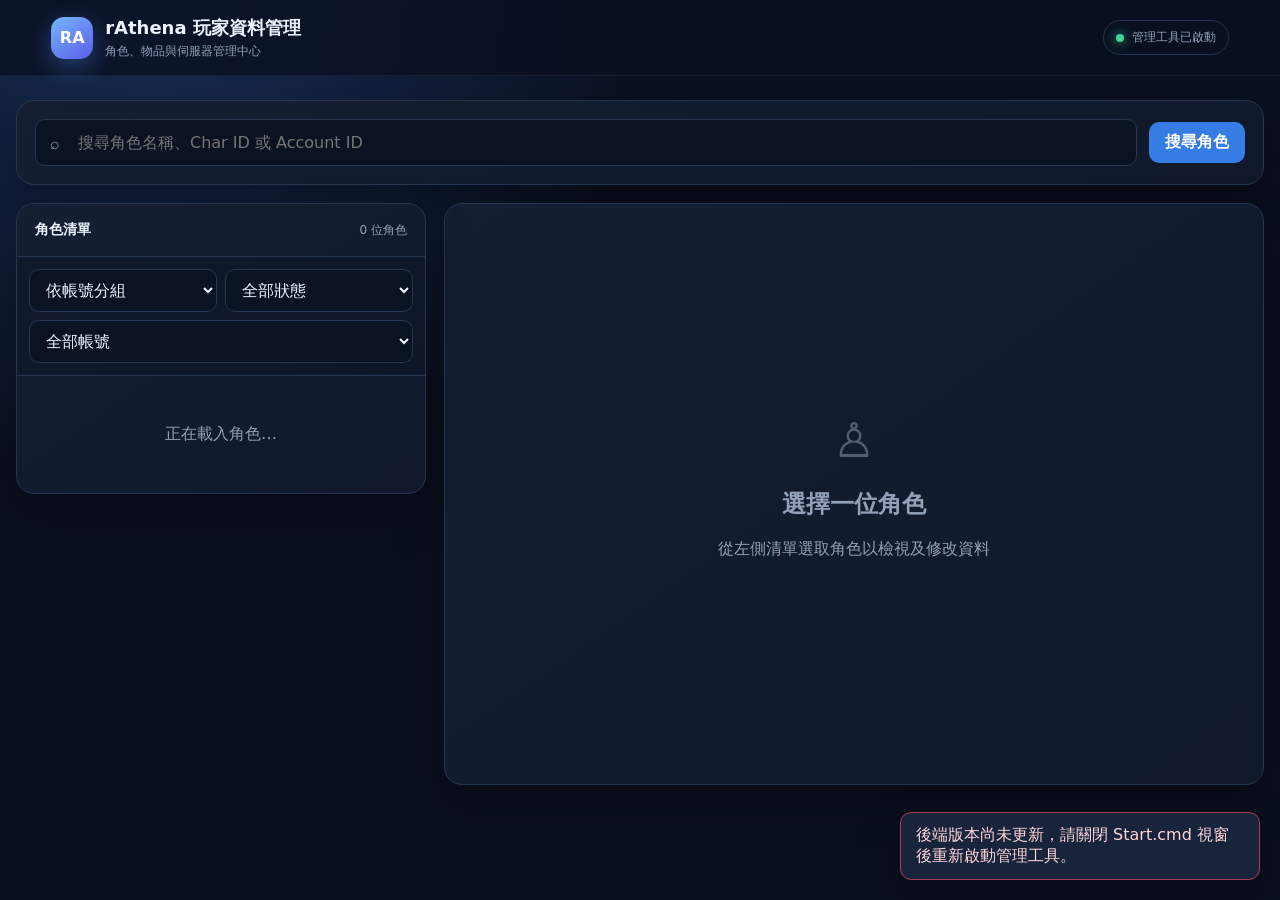
==== Tools/RathenaPlayerAdmin/wwwroot/index.html @ 3a7be640 "Bundle RathenaPlayerAdmin with installer" ====
<!doctype html>
<html lang="zh-Hant">
<head>
  <meta charset="utf-8">
  <meta name="viewport" content="width=device-width,initial-scale=1">
  <title>rAthena 玩家資料管理</title>
  <style>
    :root {
      color-scheme: dark;
      --bg: #0b1020; --panel: #121a2d; --panel-2: #182238; --line: #263550;
      --text: #edf3ff; --muted: #91a0b8; --primary: #69a7ff; --primary-2: #367ce5;
      --green: #45d39c; --red: #ff7185; --amber: #ffc664; --shadow: 0 18px 45px #0005;
      font-family: Inter, "Microsoft JhengHei", "Noto Sans TC", system-ui, sans-serif;
    }
    * { box-sizing: border-box }
    [hidden] { display: none !important }
    body { margin: 0; min-height: 100vh; color: var(--text); background: radial-gradient(circle at 12% 0%, #172d55 0, transparent 34%), var(--bg) }
    button, input, select { font: inherit }
    button { cursor: pointer }
    .app-header { min-height: 76px; display: flex; align-items: center; justify-content: space-between; gap: 20px; padding: 14px clamp(18px,4vw,56px); border-bottom: 1px solid #ffffff10; background: #0b1020cc; backdrop-filter: blur(18px); position: sticky; top: 0; z-index: 10 }
    .brand { display: flex; align-items: center; gap: 12px }
    .brand-mark { width: 42px; height: 42px; display: grid; place-items: center; border-radius: 13px; color: white; font-weight: 800; background: linear-gradient(145deg,#75b4ff,#5b5ee8); box-shadow: 0 8px 24px #4b83eb66 }
    .brand h1 { font-size: 18px; margin: 0 }.brand p { color: var(--muted); font-size: 12px; margin: 3px 0 0 }
    .server-pill { display: flex; align-items: center; gap: 8px; padding: 8px 12px; color: var(--muted); border: 1px solid var(--line); border-radius: 999px; font-size: 12px }
    .server-pill i { width: 8px; height: 8px; border-radius: 50%; background: var(--green); box-shadow: 0 0 12px var(--green) }
    main { width: min(1480px, calc(100% - 32px)); margin: 24px auto 60px }
    .panel { background: linear-gradient(145deg,#151e32,#10182a); border: 1px solid var(--line); border-radius: 18px; box-shadow: var(--shadow) }
    .search-panel { padding: 18px; display: flex; gap: 12px; align-items: center }
    .search-box { flex: 1; position: relative }.search-box span { position: absolute; left: 15px; top: 50%; transform: translateY(-50%); color: var(--muted) }
    input, select { width: 100%; color: var(--text); background: #0b1222; border: 1px solid var(--line); border-radius: 10px; padding: 10px 12px; outline: none; transition: .2s }
    .search-box input { padding: 13px 14px 13px 42px }
    input:focus, select:focus { border-color: var(--primary); box-shadow: 0 0 0 3px #4e91f529 }
    .btn { border: 0; border-radius: 10px; padding: 10px 16px; color: white; background: var(--primary-2); font-weight: 700; transition: .18s }
    .btn:hover { filter: brightness(1.12); transform: translateY(-1px) }.btn:disabled { opacity: .55; cursor: wait }
    .btn.secondary { color: var(--text); background: #26344d }.btn.danger { background: #a9374c }.btn.small { padding: 7px 11px; font-size: 12px }
    .layout { display: grid; grid-template-columns: minmax(320px,410px) 1fr; gap: 18px; margin-top: 18px; align-items: start }
    .list-panel { overflow: hidden; position: sticky; top: 100px }.panel-head { padding: 17px 18px; border-bottom: 1px solid var(--line); display: flex; align-items: center; justify-content: space-between }.panel-head h2 { font-size: 14px; margin: 0 }.count { color: var(--muted); font-size: 12px }
    .character-list { max-height: calc(100vh - 220px); overflow: auto }.empty { padding: 48px 20px; text-align: center; color: var(--muted) }
    .character-filters { display: grid; grid-template-columns: 1fr 1fr; gap: 8px; padding: 12px; border-bottom: 1px solid var(--line); background: #0b122266 }.character-filters select:last-child { grid-column: 1 / -1 }
    .character-group { position: sticky; top: 0; z-index: 2; display: flex; justify-content: space-between; padding: 8px 14px; color: #bcd4f7; background: #18253bfa; border-bottom: 1px solid var(--line); font-size: 11px; font-weight: 700 }.character-group span { color: var(--muted); font-weight: 500 }
    .character-row { width: 100%; text-align: left; border: 0; color: inherit; background: transparent; padding: 14px 16px; display: grid; grid-template-columns: 44px 1fr auto; gap: 12px; align-items: center; border-bottom: 1px solid #ffffff0b }
    .character-row:hover, .character-row.active { background: #6ca8ff12 }.character-row.active { box-shadow: inset 3px 0 var(--primary) }
    .avatar { width: 44px; height: 44px; border-radius: 12px; display: grid; place-items: center; font-weight: 800; color: #cfe2ff; background: linear-gradient(145deg,#263d64,#202a43) }
    .char-name { font-weight: 750; margin-bottom: 4px }.char-meta { color: var(--muted); font-size: 11px }.levels { text-align: right; font-size: 12px }.levels strong { display: block; color: var(--primary) }
    .status { display: inline-flex; align-items: center; gap: 5px; font-size: 11px }.status::before { content: ""; width: 6px; height: 6px; border-radius: 50%; background: currentColor }.online { color: var(--green) }.offline { color: var(--muted) }
    .detail-panel { min-height: 580px; overflow: hidden }.welcome { min-height: 580px; display: grid; place-items: center; text-align: center; color: var(--muted); padding: 40px }.welcome-icon { font-size: 48px; opacity: .5 }
    .hero { padding: 22px; display: flex; align-items: center; justify-content: space-between; gap: 18px; background: linear-gradient(110deg,#1c3153,#141d30 65%); border-bottom: 1px solid var(--line) }
    .hero h2 { margin: 0 0 8px; font-size: 24px }.hero-meta { display: flex; flex-wrap: wrap; gap: 8px; color: var(--muted); font-size: 12px }.chip { border: 1px solid #ffffff16; border-radius: 999px; padding: 5px 9px; background: #ffffff08 }
    .zeny { text-align: right }.zeny span { display: block; color: var(--muted); font-size: 11px }.zeny strong { font-size: 20px; color: var(--amber) }
    .online-warning { margin: 16px 20px 0; padding: 11px 13px; color: #ffd5a1; background: #6f481f55; border: 1px solid #b4783577; border-radius: 10px; font-size: 12px }
    .tabs { display: flex; overflow-x: auto; gap: 4px; padding: 12px 16px 0; border-bottom: 1px solid var(--line) }.tab { border: 0; color: var(--muted); background: transparent; padding: 11px 13px; white-space: nowrap; border-bottom: 2px solid transparent }.tab:hover { color: var(--text) }.tab.active { color: var(--primary); border-color: var(--primary) }
    .content { padding: 20px }.section-title { margin: 0 0 6px; font-size: 15px }.section-note { margin: 0 0 16px; color: var(--muted); font-size: 12px }
    .stat-section { padding: 16px; background: #0b122277; border: 1px solid var(--line); border-radius: 14px; margin-bottom: 14px }.stat-section-head { display: flex; justify-content: space-between; margin-bottom: 13px }.stat-section-head h3 { margin: 0; font-size: 13px }.stat-section-head span { color: var(--muted); font-size: 11px }
    .form-grid { display: grid; grid-template-columns: repeat(3,minmax(130px,1fr)); gap: 12px }.field { display: grid; gap: 6px }.field label { color: var(--muted); font-size: 11px }.field small { color: #687993 }
    .actions { display: flex; justify-content: flex-end; align-items: center; gap: 12px; margin-top: 16px }.message { font-size: 12px }.ok { color: var(--green) }.error { color: var(--red) }.muted { color: var(--muted) }
    .toolbar { display: flex; align-items: center; gap: 10px; margin-bottom: 14px }.toolbar h3 { margin: 0 auto 0 0; font-size: 15px }.toolbar input { width: min(280px,40vw) }
    .table-wrap { overflow: auto; border: 1px solid var(--line); border-radius: 12px } table { width: 100%; border-collapse: collapse; min-width: 760px; font-size: 12px } th { position: sticky; top: 0; z-index: 1; color: var(--muted); background: #172238; text-align: left; font-weight: 600 } th, td { padding: 10px 12px; border-bottom: 1px solid var(--line) } tbody tr:hover { background: #ffffff07 }.item-cell { display: flex; align-items: center; gap: 10px }.item-icon { width: 38px; height: 38px; object-fit: contain; background: #0a1020; border-radius: 8px }.item-name { color: var(--primary); text-decoration: none }.row-actions { display: flex; gap: 6px }
    .commands { display: grid; grid-template-columns: repeat(auto-fill,minmax(190px,1fr)); gap: 9px }.command { text-align: left; border: 1px solid var(--line); color: var(--text); background: #111b2e; padding: 11px; border-radius: 10px }.command:hover { border-color: var(--primary); background: #172640 }.command b { color: var(--primary) }.command span { display: block; color: var(--muted); font-size: 10px; margin-top: 5px; overflow: hidden; text-overflow: ellipsis; white-space: nowrap }.category { margin: 22px 0 10px; font-size: 13px }
    .job-picker { display: grid; grid-template-columns: minmax(220px,300px) 1fr; gap: 14px }.job-filters { display: grid; gap: 10px; align-content: start }.job-list { max-height: 560px; overflow: auto; border: 1px solid var(--line); border-radius: 12px }.job-card { width: 100%; display: grid; grid-template-columns: 54px 1fr auto; gap: 10px; align-items: center; padding: 12px; text-align: left; color: var(--text); background: transparent; border: 0; border-bottom: 1px solid var(--line) }.job-card:hover,.job-card.selected { background: #6ca8ff12 }.job-card.selected { box-shadow: inset 3px 0 var(--primary) }.job-id { color: var(--primary); font-weight: 800 }.job-card b { display: block; font-size: 13px }.job-card small { display: block; margin-top: 4px; color: var(--muted) }.job-current { color: var(--green); font-size: 10px }.job-detail { min-height: 260px; padding: 20px; background: #0b122277; border: 1px solid var(--line); border-radius: 14px }.job-detail h3 { margin: 5px 0 8px }.job-constant { color: var(--primary); font-family: ui-monospace,monospace; font-size: 12px }.job-description { color: var(--muted); line-height: 1.7; font-size: 13px }.job-caution { margin-top: 18px; padding: 12px; color: #ffd5a1; border: 1px solid #b4783577; background: #6f481f35; border-radius: 10px; font-size: 12px; line-height: 1.6 }
    .map-toolbar { display: grid; grid-template-columns: minmax(220px,1fr) minmax(160px,220px); gap: 10px; margin-bottom: 14px }.map-grid { display: grid; grid-template-columns: repeat(auto-fill,minmax(190px,1fr)); gap: 10px; max-height: 570px; overflow: auto; padding-right: 4px }.map-card { min-height: 92px; padding: 13px; text-align: left; color: var(--text); background: linear-gradient(145deg,#15243b,#10192b); border: 1px solid var(--line); border-radius: 12px }.map-card:hover { border-color: var(--primary); background: #1a2c49; transform: translateY(-1px) }.map-card b { display: block; color: #dceaff; margin-bottom: 7px }.map-card code { color: var(--primary); font-size: 11px }.map-card span { display: block; margin-top: 7px; color: var(--muted); font-size: 10px }
    dialog { width: min(920px,calc(100% - 24px)); max-height: 90vh; overflow: auto; color: var(--text); background: #121a2d; border: 1px solid var(--line); border-radius: 18px; padding: 0; box-shadow: var(--shadow) } dialog::backdrop { background: #030712bb; backdrop-filter: blur(5px) }.dialog-head { position: sticky; top: 0; z-index: 3; display: flex; align-items: center; justify-content: space-between; padding: 16px 20px; background: #172238; border-bottom: 1px solid var(--line) }.dialog-head h3 { margin: 0; font-size: 16px }.dialog-body { padding: 20px }.close { border: 0; color: var(--muted); background: transparent; font-size: 22px }.danger-zone { margin-top: 26px; padding: 16px; border: 1px solid #a83d5266; background: #5c1e2a35; border-radius: 12px }.danger-zone h3 { color: var(--red); margin: 0 0 7px; font-size: 14px }
    .toast { position: fixed; right: 20px; bottom: 20px; z-index: 30; max-width: 360px; padding: 12px 15px; border-radius: 11px; background: #17243b; border: 1px solid var(--line); box-shadow: var(--shadow); transform: translateY(90px); opacity: 0; transition: .25s }.toast.show { transform: none; opacity: 1 }.toast.bad { border-color: #a83d52; color: #ffd5db }
    @media(max-width:900px){.layout{grid-template-columns:1fr}.list-panel{position:static}.character-list{max-height:360px}.form-grid{grid-template-columns:repeat(2,1fr)}.job-picker{grid-template-columns:1fr}}
    @media(max-width:560px){main{width:min(100% - 18px,1480px);margin-top:10px}.app-header{padding:12px}.server-pill{display:none}.search-panel{flex-direction:column}.search-panel .btn{width:100%}.form-grid{grid-template-columns:1fr}.hero{align-items:flex-start}.zeny{display:none}.content{padding:14px}.toolbar{flex-wrap:wrap}.toolbar input{width:100%}}
  </style>
</head>
<body>
  <header class="app-header">
    <div class="brand"><div class="brand-mark">RA</div><div><h1>rAthena 玩家資料管理</h1><p>角色、物品與伺服器管理中心</p></div></div>
    <div class="server-pill"><i></i>管理工具已啟動</div>
  </header>
  <main>
    <section class="panel search-panel">
      <div class="search-box"><span>⌕</span><input id="query" placeholder="搜尋角色名稱、Char ID 或 Account ID" autocomplete="off"></div>
      <button id="searchButton" class="btn" onclick="searchCharacters()">搜尋角色</button>
    </section>
    <div class="layout">
      <aside class="panel list-panel">
        <div class="panel-head"><h2>角色清單</h2><span id="resultCount" class="count">0 位角色</span></div>
        <div class="character-filters">
          <select id="characterGroup" onchange="drawCharacters()" aria-label="角色分組方式"><option value="account">依帳號分組</option><option value="online">依在線狀態分組</option><option value="class">依職業 ID 分組</option><option value="none">不分組</option></select>
          <select id="characterStatus" onchange="drawCharacters()" aria-label="在線狀態"><option value="all">全部狀態</option><option value="online">只看在線</option><option value="offline">只看離線</option></select>
          <select id="characterAccount" onchange="drawCharacters()" aria-label="帳號篩選"><option value="all">全部帳號</option></select>
        </div>
        <div id="characters" class="character-list"><div class="empty">正在載入角色…</div></div>
      </aside>
      <section class="panel detail-panel">
        <div id="welcome" class="welcome"><div><div class="welcome-icon">♙</div><h2>選擇一位角色</h2><p>從左側清單選取角色以檢視及修改資料</p></div></div>
        <div id="detail" hidden>
          <div class="hero"><div><h2 id="charTitle"></h2><div id="charMeta" class="hero-meta"></div></div><div class="zeny"><span>持有 Zeny</span><strong id="charZeny">0</strong></div></div>
          <div id="warning" class="online-warning" hidden></div>
          <nav class="tabs" id="tabs">
            <button class="tab active" data-tab="stats" onclick="showTab('stats')">能力與資源</button>
            <button class="tab" data-tab="jobs" onclick="showTab('jobs')">職業管理</button>
            <button class="tab" data-tab="maps" onclick="showTab('maps')">地圖傳送</button>
            <button class="tab" data-tab="inventory" onclick="showTab('inventory')">背包與裝備</button>
            <button class="tab" data-tab="storage" onclick="showTab('storage')">帳號倉庫</button>
            <button class="tab" data-tab="commands" onclick="showTab('commands')">GM 指令</button>
            <button class="tab" data-tab="advanced" onclick="showTab('advanced')">進階操作</button>
          </nav>
          <div id="content" class="content"></div>
        </div>
      </section>
    </div>
  </main>
  <dialog id="itemDialog"><div class="dialog-head"><h3 id="itemDialogTitle">編輯物品</h3><button class="close" onclick="closeDialog('itemDialog')">×</button></div><div class="dialog-body"><div id="itemForm"></div><div class="actions"><span id="itemMessage" class="message"></span><button class="btn" onclick="saveItem()">儲存物品</button></div></div></dialog>
  <dialog id="commandDialog"><div class="dialog-head"><h3 id="commandName">執行 GM 指令</h3><button class="close" onclick="closeDialog('commandDialog')">×</button></div><div class="dialog-body"><p id="commandDescription" class="muted"></p><div id="commandDanger" class="online-warning" hidden>此指令可能造成大量或不可逆的變更，執行前請再次確認。</div><div class="field" style="margin-top:16px"><label>指令參數</label><input id="commandArgs" autocomplete="off"><small id="commandUsage"></small></div><div class="actions"><span id="commandMessage" class="message"></span><button class="btn" onclick="sendAtCommand()">送出指令</button></div></div></dialog>
  <div id="toast" class="toast"></div>
  <script>
    let current=null,currentContainer='',editingItem=null,commandCatalog=[],selectedCommand=null,itemCache=[],jobCatalog=[],selectedJob=null,characterRows=[],mapCatalog=[];
    const statGroups=[
      {title:'基本能力',note:'六大基礎素質',fields:[['str','STR 力量'],['agi','AGI 敏捷'],['vit','VIT 體質'],['intStat','INT 智力'],['dex','DEX 靈巧'],['luk','LUK 幸運']]},
      {title:'四轉特性',note:'擴充職業特性能力',fields:[['pow','POW 威力'],['sta','STA 耐力'],['wis','WIS 智慧'],['spl','SPL 法術'],['con','CON 專注'],['crt','CRT 創造']]},
      {title:'等級與資源',note:'角色進度及持有點數',fields:[['baseLevel','Base 等級'],['jobLevel','Job 等級'],['zeny','Zeny'],['statusPoint','素質點'],['skillPoint','技能點'],['traitPoint','特性點'],['cashPoints','商城點數'],['kafraPoints','Kafra 點數']]}
    ];
    const itemGroups=[
      {title:'基本資料',fields:[['nameId','物品 NameID'],['amount','數量'],['identify','鑑定狀態'],['refine','精煉值'],['enchantGrade','附魔等級'],['attribute','物品屬性'],['equip','裝備位置值'],['bound','綁定類型'],['expireTime','到期時間（Unix）']]},
      {title:'卡片插槽',fields:[['card0','卡片 1'],['card1','卡片 2'],['card2','卡片 3'],['card3','卡片 4']]},
      {title:'隨機詞條 1–3',fields:[['optionId0','詞條 1 ID'],['optionVal0','詞條 1 數值'],['optionParm0','詞條 1 參數'],['optionId1','詞條 2 ID'],['optionVal1','詞條 2 數值'],['optionParm1','詞條 2 參數'],['optionId2','詞條 3 ID'],['optionVal2','詞條 3 數值'],['optionParm2','詞條 3 參數']]},
      {title:'隨機詞條 4–5',fields:[['optionId3','詞條 4 ID'],['optionVal3','詞條 4 數值'],['optionParm3','詞條 4 參數'],['optionId4','詞條 5 ID'],['optionVal4','詞條 5 數值'],['optionParm4','詞條 5 參數']]}
    ];
    const dangerousCommands=new Set(['@kickall','@doom','@doommap','@itemreset','@clearstorage','@cleargstorage','@clearcart','@reloadscript','@shutdown','@ban','@unban','@jail','@recallall','@raiseall','@agitstart','@agitend']);
    const categoryLabels={'System Commands':'系統','Database Commands':'資料庫','Player Information Commands':'玩家資訊','Action Commands':'角色操作','Administrative Commands':'管理','Party Commands':'隊伍','Guild Commands':'公會','Pet Commands':'寵物','Homunculus Commands':'生命體','Channel Commands':'頻道','Clan Commands':'家族'};
    const headers=()=>({'Content-Type':'application/json'});
    const esc=v=>String(v??'').replace(/[&<>"']/g,c=>({'&':'&amp;','<':'&lt;','>':'&gt;','"':'&quot;',"'":'&#39;'}[c]));
    const normalizeKeys=value=>Array.isArray(value)?value.map(normalizeKeys):value&&typeof value==='object'?Object.fromEntries(Object.entries(value).map(([k,v])=>[k.charAt(0).toLowerCase()+k.slice(1),normalizeKeys(v)])):value;
    async function api(url,opts={}){const r=await fetch(url,opts),type=r.headers.get('content-type')||'';if(!type.includes('application/json'))throw new Error('後端版本尚未更新，請關閉 Start.cmd 視窗後重新啟動管理工具。');const data=normalizeKeys(await r.json().catch(()=>({})));if(!r.ok)throw new Error(data.error||`HTTP ${r.status}`);return data}
    function toast(text,bad=false){const box=document.getElementById('toast');box.textContent=text;box.className='toast show'+(bad?' bad':'');clearTimeout(toast.timer);toast.timer=setTimeout(()=>box.className='toast',3500)}
    function closeDialog(id){document.getElementById(id).close()}
    function setActiveTab(name){document.querySelectorAll('.tab').forEach(x=>x.classList.toggle('active',x.dataset.tab===name))}
    function formatNumber(v){return Number(v||0).toLocaleString('zh-TW')}
    async function searchCharacters(){const button=document.getElementById('searchButton');button.disabled=true;try{characterRows=await api('/api/characters?q='+encodeURIComponent(document.getElementById('query').value.trim()));const account=document.getElementById('characterAccount'),selected=account.value,ids=[...new Set(characterRows.map(x=>x.accountId))].sort((a,b)=>a-b);account.innerHTML='<option value="all">全部帳號</option>'+ids.map(id=>`<option value="${id}">Account ${id}（${characterRows.filter(x=>x.accountId===id).length} 位）</option>`).join('');account.value=ids.some(id=>String(id)===selected)?selected:'all';drawCharacters()}catch(e){toast(e.message,true)}finally{button.disabled=false}}
    function drawCharacters(){const status=document.getElementById('characterStatus').value,account=document.getElementById('characterAccount').value,mode=document.getElementById('characterGroup').value;const rows=characterRows.filter(x=>(status==='all'||(status==='online')===Boolean(x.online))&&(account==='all'||String(x.accountId)===account));document.getElementById('resultCount').textContent=`${rows.length} 位角色`;const groups=new Map();rows.forEach(x=>{const key=mode==='account'?`Account ${x.accountId}`:mode==='online'?(x.online?'在線角色':'離線角色'):mode==='class'?`職業 ID ${x.class}`:'全部角色';if(!groups.has(key))groups.set(key,[]);groups.get(key).push(x)});const row=x=>`<button class="character-row ${current?.charId===x.charId?'active':''}" onclick="selectCharacter(${x.charId})"><div class="avatar">${esc((x.name||'?').slice(0,1).toUpperCase())}</div><div><div class="char-name">${esc(x.name)}</div><div class="char-meta">Char ${x.charId} · Slot ${x.slot??'-'} · Class ${x.class}</div><div class="status ${x.online?'online':'offline'}">${x.online?'在線':'離線'}${x.lastMap?' · '+esc(x.lastMap):''}</div></div><div class="levels"><strong>Lv. ${x.baseLevel}</strong>Job ${x.jobLevel}</div></button>`;document.getElementById('characters').innerHTML=rows.length?[...groups].map(([name,items])=>`${mode==='none'?'':`<div class="character-group">${esc(name)}<span>${items.length} 位</span></div>`}${items.map(row).join('')}`).join(''):'<div class="empty">目前篩選條件沒有角色</div>'}
    async function selectCharacter(id){try{current=await api('/api/characters/'+id);document.getElementById('welcome').hidden=true;document.getElementById('detail').hidden=false;document.getElementById('charTitle').textContent=current.name;document.getElementById('charMeta').innerHTML=`<span class="chip">Char ID ${current.charId}</span><span class="chip">Account ${current.accountId}</span><span class="chip">Class ${current.class}</span><span class="chip">Base ${current.baseLevel} / Job ${current.jobLevel}</span><span class="chip">${esc(current.lastMap||'未知地圖')}</span><span class="status ${current.online?'online':'offline'}">${current.online?'在線':'離線'}</span>`;document.getElementById('charZeny').textContent=formatNumber(current.zeny);const warning=document.getElementById('warning');warning.hidden=!current.online;warning.textContent='角色目前在線。資料可能由 map-server 記憶體覆寫；請確認伺服器端即時同步功能已啟用後再修改。';await searchCharacters();showTab('stats')}catch(e){toast(e.message,true)}}
    async function showTab(name){if(!current)return;setActiveTab(name);const box=document.getElementById('content');box.innerHTML='<div class="empty">載入中…</div>';try{if(name==='stats')renderStats();else if(name==='jobs')await renderJobs();else if(name==='maps')await renderMaps();else if(name==='inventory'){currentContainer='inventory';renderItems(await api(`/api/characters/${current.charId}/inventory`),'背包與裝備')}else if(name==='storage'){currentContainer='storage';renderItems(await api(`/api/accounts/${current.accountId}/storage`),'帳號倉庫')}else if(name==='commands')await renderCommands();else renderAdvanced()}catch(e){box.innerHTML=`<div class="empty error">${esc(e.message)}</div>`}}
    function renderStats(){document.getElementById('content').innerHTML=`<h3 class="section-title">能力與資源</h3><p class="section-note">數值依用途分區，修改後按最下方儲存。</p>${statGroups.map(g=>`<section class="stat-section"><div class="stat-section-head"><h3>${g.title}</h3><span>${g.note}</span></div><div class="form-grid">${g.fields.map(([key,label])=>`<div class="field"><label for="s_${key}">${label}</label><input id="s_${key}" type="number" value="${current[key]??0}"></div>`).join('')}</div></section>`).join('')}<div class="actions"><span id="statsMessage" class="message"></span><button class="btn" onclick="saveStats()">儲存所有能力</button></div>`}
    async function saveStats(){const message=document.getElementById('statsMessage');try{const body={};statGroups.flatMap(g=>g.fields).forEach(([key])=>body[key]=Number(document.getElementById('s_'+key).value));await api(`/api/characters/${current.charId}/stats`,{method:'PUT',headers:headers(),body:JSON.stringify(body)});message.className='message ok';message.textContent='已儲存';current=await api('/api/characters/'+current.charId);document.getElementById('charZeny').textContent=formatNumber(current.zeny);toast('角色能力已儲存')}catch(e){message.className='message error';message.textContent=e.message}}
    async function renderJobs(){if(!jobCatalog.length)jobCatalog=await api('/api/jobs');if(!Array.isArray(jobCatalog))throw new Error('職業清單格式不正確，請重新啟動管理工具。');selectedJob=jobCatalog.find(x=>x.id===current.class)||null;const categories=['全部',...new Set(jobCatalog.map(x=>x.category))];document.getElementById('content').innerHTML=`<h3 class="section-title">職業管理</h3><p class="section-note">目前職業 ID：${current.class}。可搜尋本版本 rAthena 支援的所有職業常數與說明。</p><div class="job-picker"><div class="job-filters"><input id="jobSearch" placeholder="搜尋中文、英文或職業 ID" oninput="drawJobList()"><select id="jobCategory" onchange="drawJobList()">${categories.map(x=>`<option>${esc(x)}</option>`).join('')}</select><div id="jobList" class="job-list"></div></div><div id="jobDetail" class="job-detail"></div></div>`;drawJobList();drawJobDetail()}
    function jobDisplayName(job){const known={JOB_NOVICE:'初心者',JOB_SWORDMAN:'劍士',JOB_MAGE:'魔法師',JOB_ARCHER:'弓箭手',JOB_ACOLYTE:'服事',JOB_MERCHANT:'商人',JOB_THIEF:'盜賊',JOB_KNIGHT:'騎士',JOB_PRIEST:'祭司',JOB_WIZARD:'巫師',JOB_BLACKSMITH:'鐵匠',JOB_HUNTER:'獵人',JOB_ASSASSIN:'刺客',JOB_CRUSADER:'十字軍',JOB_MONK:'武僧',JOB_SAGE:'賢者',JOB_ROGUE:'流氓',JOB_ALCHEMIST:'鍊金術師',JOB_BARD:'詩人',JOB_DANCER:'舞孃',JOB_SUPER_NOVICE:'超級初心者',JOB_SUPER_BABY:'養子超級初心者',JOB_SUPER_NOVICE_E:'進階超級初心者',JOB_SUPER_BABY_E:'進階養子超級初心者',JOB_GUNSLINGER:'神槍手',JOB_NINJA:'忍者',JOB_LORD_KNIGHT:'騎士領主',JOB_HIGH_PRIEST:'神官',JOB_HIGH_WIZARD:'超魔導師',JOB_WHITESMITH:'神工匠',JOB_SNIPER:'神射手',JOB_ASSASSIN_CROSS:'十字刺客',JOB_PALADIN:'聖殿十字軍',JOB_CHAMPION:'武術宗師',JOB_PROFESSOR:'智者',JOB_STALKER:'神行太保',JOB_CREATOR:'創造者',JOB_CLOWN:'搞笑藝人',JOB_GYPSY:'冷豔舞姬',JOB_TAEKWON:'跆拳少年／少女',JOB_STAR_GLADIATOR:'拳聖',JOB_SOUL_LINKER:'悟靈士',JOB_RUNE_KNIGHT:'盧恩騎士',JOB_WARLOCK:'咒術士',JOB_RANGER:'遊俠',JOB_ARCH_BISHOP:'大主教',JOB_MECHANIC:'機械工匠',JOB_GUILLOTINE_CROSS:'十字斬首者',JOB_ROYAL_GUARD:'皇家禁衛隊',JOB_SORCERER:'妖術師',JOB_MINSTREL:'宮廷樂師',JOB_WANDERER:'浪姬舞者',JOB_SURA:'修羅',JOB_GENETIC:'基因學者',JOB_SHADOW_CHASER:'魅影追蹤者',JOB_KAGEROU:'影狼',JOB_OBORO:'朧',JOB_REBELLION:'叛亂者',JOB_SUMMONER:'召喚師',JOB_STAR_EMPEROR:'星帝',JOB_SOUL_REAPER:'獵靈士',JOB_DRAGON_KNIGHT:'天龍騎士',JOB_MEISTER:'機甲神匠',JOB_SHADOW_CROSS:'十字影武',JOB_ARCH_MAGE:'禁咒魔導士',JOB_CARDINAL:'樞機主教',JOB_WINDHAWK:'風鷹狩獵者',JOB_IMPERIAL_GUARD:'帝國聖衛軍',JOB_BIOLO:'生命締造者',JOB_ABYSS_CHASER:'深淵追跡者',JOB_ELEMENTAL_MASTER:'元素支配者',JOB_INQUISITOR:'聖裁者',JOB_TROUBADOUR:'天籟頌者',JOB_TROUVERE:'樂之舞靈',JOB_SKY_EMPEROR:'天帝',JOB_SOUL_ASCETIC:'靈導士',JOB_SHINKIRO:'蜃氣樓',JOB_SHIRANUI:'不知火',JOB_NIGHT_WATCH:'夜巡者',JOB_HYPER_NOVICE:'終極初心者',JOB_SPIRIT_HANDLER:'魂靈師'};if(known[job.name])return known[job.name];const base=job.name.replace(/_T2?$|2$|_2ND$/,'');if(known[base])return known[base]+'（變體）';if(job.name.startsWith('JOB_BABY_')){const parent={...job,name:job.name.replace('JOB_BABY_','JOB_')};return '養子 '+jobDisplayName(parent)}return job.name.replace('JOB_','').replaceAll('_',' ')}
    function drawJobList(){const q=(document.getElementById('jobSearch')?.value||'').trim().toLowerCase(),category=document.getElementById('jobCategory')?.value||'全部';const rows=jobCatalog.filter(x=>(category==='全部'||x.category===category)&&(!q||String(x.id).includes(q)||x.name.toLowerCase().includes(q)||jobDisplayName(x).toLowerCase().includes(q)));document.getElementById('jobList').innerHTML=rows.map(x=>`<button class="job-card ${selectedJob?.id===x.id?'selected':''}" onclick="selectJob(${x.id})"><span class="job-id">${x.id}</span><span><b>${esc(jobDisplayName(x))}</b><small>${esc(x.name)} · ${esc(x.category)}</small></span>${x.id===current.class?'<span class="job-current">目前</span>':''}</button>`).join('')||'<div class="empty">找不到符合的職業</div>'}
    function selectJob(id){selectedJob=jobCatalog.find(x=>x.id===id);drawJobList();drawJobDetail()}
    function drawJobDetail(){const box=document.getElementById('jobDetail');if(!selectedJob){box.innerHTML='<div class="empty">從左側選擇職業查看說明</div>';return}const isCurrent=selectedJob.id===current.class;box.innerHTML=`<span class="chip">${esc(selectedJob.category)}</span><h3>${esc(jobDisplayName(selectedJob))}</h3><div class="job-constant">ID ${selectedJob.id} · ${esc(selectedJob.name)}</div><p class="job-description">${esc(selectedJob.description)}</p><div class="job-caution">此功能會依序執行 @jobchange、將 Job Lv. 提升至職業上限、@skillall 與 @save。如此技能在重新登入或重新載入腳本後仍會保持全滿；目前位置也會設為重生儲存點。</div><div class="actions"><span id="jobMessage" class="message"></span><button class="btn ${isCurrent?'secondary':''}" onclick="changeJob()" ${isCurrent||!selectedJob.selectable?'disabled':''}>${isCurrent?'目前使用中':selectedJob.selectable?'轉職並補滿技能':'此變體不可直接轉職'}</button></div>`}
    async function changeJob(){if(!selectedJob||selectedJob.id===current.class)return;if(!confirm(`角色必須保持在線。確定將「${current.name}」轉職為 ${jobDisplayName(selectedJob)}（ID ${selectedJob.id}），將 Job Lv. 提升至上限並補滿技能？`))return;const message=document.getElementById('jobMessage'),jobId=selectedJob.id;try{message.className='message muted';message.textContent='等待 map-server 轉職、提升 Job Lv. 並補滿技能…';await api(`/api/characters/${current.charId}/job`,{method:'PUT',headers:headers(),body:JSON.stringify({jobId})});for(let i=0;i<24;i++){await new Promise(r=>setTimeout(r,250));const status=await api(`/api/characters/${current.charId}/job/status`);if(status?.jobId===jobId&&status.processedAt){const changed=await api('/api/characters/'+current.charId);if(changed.class!==jobId){message.className='message error';message.textContent=`map-server 收到請求，但職業仍是 ID ${changed.class}。請在安裝管理中心重新執行「資料庫與伺服器設定」，再輸入 @reloadscript。`;toast('轉職未生效，橋接腳本需要更新',true);return}current=changed;toast(`已轉職為 ${jobDisplayName(selectedJob)}，Job Lv. 與技能已全滿`);await selectCharacter(current.charId);showTab('jobs');return}}message.className='message error';message.textContent='map-server 尚未回報；請確認 NPC 腳本已載入並輸入 @reloadscript'}catch(e){message.className='message error';message.textContent=e.message}}
    async function renderMaps(){if(!mapCatalog.length)mapCatalog=await api('/api/maps');const categories=['全部',...new Set(mapCatalog.map(x=>x.category))];document.getElementById('content').innerHTML=`<h3 class="section-title">地圖傳送</h3><p class="section-note">選擇地圖後，map-server 會將在線角色傳送到該地圖的隨機安全位置。目前地圖：${esc(current.lastMap||'未知')}</p><div class="map-toolbar"><input id="mapSearch" placeholder="搜尋中文名稱或 map name" oninput="drawMaps()"><select id="mapCategory" onchange="drawMaps()">${categories.map(x=>`<option>${esc(x)}</option>`).join('')}</select></div><div id="mapMessage" class="message"></div><div id="mapGrid" class="map-grid"></div>`;drawMaps()}
    function drawMaps(){const q=(document.getElementById('mapSearch')?.value||'').trim().toLowerCase(),category=document.getElementById('mapCategory')?.value||'全部';const rows=mapCatalog.filter(x=>(category==='全部'||x.category===category)&&(!q||x.name.toLowerCase().includes(q)||x.displayName.toLowerCase().includes(q)));document.getElementById('mapGrid').innerHTML=rows.map(x=>`<button class="map-card" onclick="warpToMap('${esc(x.name)}','${esc(x.displayName)}')"><b>${esc(x.displayName)}</b><code>${esc(x.name)}</code><span>${esc(x.category)} · 點擊傳送</span></button>`).join('')||'<div class="empty">找不到符合條件的地圖</div>'}
    async function warpToMap(mapName,displayName){if(!current.online){toast('角色必須在線才能傳送',true);return}if(!confirm(`將「${current.name}」傳送到 ${displayName}（${mapName}）？`))return;const message=document.getElementById('mapMessage'),command='@warp '+mapName;try{message.className='message muted';message.textContent=`正在傳送到 ${displayName}…`;await api(`/api/characters/${current.charId}/warp`,{method:'POST',headers:headers(),body:JSON.stringify({mapName})});for(let i=0;i<16;i++){await new Promise(r=>setTimeout(r,250));const status=await api(`/api/atcommands/status/${current.charId}`);if(status?.command===command&&status.processedAt){message.className='message ok';message.textContent=`已送達 ${displayName}（${mapName}）`;toast(`已傳送到 ${displayName}`);return}}message.className='message error';message.textContent='map-server 尚未回報傳送結果'}catch(e){message.className='message error';message.textContent=e.message;toast(e.message,true)}}
    function renderItems(items,title){itemCache=items;document.getElementById('content').innerHTML=`<div class="toolbar"><h3>${title} <span class="count">${items.length} 件</span></h3><input id="itemSearch" placeholder="搜尋 NameID、資料列 ID" oninput="filterItems()"><button class="btn" onclick="openNewItem()">新增物品</button></div><div id="itemTable"></div>`;drawItemTable(items)}
    function filterItems(){const q=document.getElementById('itemSearch').value.trim();drawItemTable(itemCache.filter(x=>!q||String(x.nameId).includes(q)||String(x.id).includes(q)))}
    function drawItemTable(items){const box=document.getElementById('itemTable');box.innerHTML=items.length?`<div class="table-wrap"><table><thead><tr><th>物品</th><th>數量</th><th>精煉</th><th>裝備位置</th><th>附魔</th><th>卡片</th><th>操作</th></tr></thead><tbody>${items.map(x=>{const url=`https://rd.fharr.com/db/item/${x.nameId}`,img=`https://rd.fharr.com/images/tw/item/thumbnail/${x.nameId}/`;return `<tr><td><div class="item-cell"><img class="item-icon" src="${img}" alt="" loading="lazy"><div><a class="item-name" href="${url}" target="_blank" rel="noopener">NameID ${x.nameId}</a><div class="muted">資料列 #${x.id}</div></div></div></td><td>${formatNumber(x.amount)}</td><td>+${x.refine}</td><td>${x.equip}</td><td>${['無','D','C','B','A'][x.enchantGrade]||x.enchantGrade}</td><td>${x.card0}, ${x.card1}, ${x.card2}, ${x.card3}</td><td><div class="row-actions"><button class="btn secondary small" onclick="editItemById(${x.id})">編輯</button><button class="btn danger small" onclick="deleteItem(${x.id},${x.nameId})">刪除</button></div></td></tr>`}).join('')}</tbody></table></div>`:'<div class="empty">此區目前沒有物品</div>'}
    function editItemById(id){editItem(itemCache.find(x=>x.id===id))}
    function editItem(item){editingItem=item;document.getElementById('itemDialogTitle').textContent=item.id==null?'新增物品':`編輯物品 · NameID ${item.nameId}`;document.getElementById('itemForm').innerHTML=itemGroups.map(g=>`<section class="stat-section"><div class="stat-section-head"><h3>${g.title}</h3></div><div class="form-grid">${g.fields.map(([key,label])=>`<div class="field"><label for="i_${key}">${label}</label>${itemSelectOrInput(key,item[key]??0)}</div>`).join('')}</div></section>`).join('');document.getElementById('itemMessage').textContent='';document.getElementById('itemDialog').showModal()}
    function itemSelectOrInput(key,value){const sets={identify:[[1,'已鑑定'],[0,'未鑑定']],bound:[[0,'未綁定'],[1,'帳號綁定'],[2,'角色綁定'],[3,'公會綁定'],[4,'隊伍綁定']],enchantGrade:[[0,'無'],[1,'D'],[2,'C'],[3,'B'],[4,'A']]};return sets[key]?`<select id="i_${key}">${sets[key].map(([v,t])=>`<option value="${v}" ${Number(value)===v?'selected':''}>${t}</option>`).join('')}</select>`:`<input id="i_${key}" type="number" value="${value}">`}
    function openNewItem(){const item={id:null};itemGroups.flatMap(g=>g.fields).forEach(([key])=>item[key]=0);Object.assign(item,{nameId:501,amount:1,identify:1});editItem(item)}
    async function saveItem(){const message=document.getElementById('itemMessage');try{const body={};itemGroups.flatMap(g=>g.fields).forEach(([key])=>body[key]=Number(document.getElementById('i_'+key).value));const creating=editingItem.id==null,url=creating?(currentContainer==='inventory'?`/api/characters/${current.charId}/inventory`:`/api/accounts/${current.accountId}/storage`):`/api/items/${currentContainer}/${editingItem.id}`;await api(url,{method:creating?'POST':'PUT',headers:headers(),body:JSON.stringify(body)});closeDialog('itemDialog');toast(creating?'物品已新增':'物品已更新');showTab(currentContainer)}catch(e){message.className='message error';message.textContent=e.message}}
    async function deleteItem(id,nameId){if(!confirm(`確定刪除 NameID ${nameId}？此操作無法復原。`))return;try{await api(`/api/items/${currentContainer}/${id}`,{method:'DELETE',headers:headers()});toast('物品已刪除');showTab(currentContainer)}catch(e){toast(e.message,true)}}
    async function renderCommands(){if(!commandCatalog.length)commandCatalog=await api('/api/atcommands');document.getElementById('content').innerHTML=`<div class="toolbar"><h3>GM 指令中心</h3><input id="commandSearch" placeholder="搜尋指令或用途" oninput="drawCommands()"></div><p class="section-note">指令會以目前角色作為執行者送至 map-server。</p><div id="commandList"></div>`;drawCommands()}
    function drawCommands(){const q=(document.getElementById('commandSearch')?.value||'').toLowerCase(),groups={};commandCatalog.filter(x=>(x.name+' '+x.usage+' '+(x.descriptionZh||x.description||'')).toLowerCase().includes(q)).forEach(x=>(groups[x.category]??=[]).push(x));document.getElementById('commandList').innerHTML=Object.entries(groups).map(([category,items])=>`<h3 class="category">${categoryLabels[category]||category} <span class="count">${items.length}</span></h3><div class="commands">${items.map(x=>`<button class="command" onclick="openAtCommand('${esc(x.name)}')"><b>${esc(x.name)}</b><span>${esc(x.descriptionZh||x.description||'GM 指令')}</span><span>${esc(x.usage||'不需參數')}</span></button>`).join('')}</div>`).join('')||'<div class="empty">找不到指令</div>'}
    function openAtCommand(name){selectedCommand=commandCatalog.find(x=>x.name===name);document.getElementById('commandName').textContent=selectedCommand.name;document.getElementById('commandDescription').textContent=selectedCommand.descriptionZh||selectedCommand.description||'GM 管理指令';document.getElementById('commandDanger').hidden=!dangerousCommands.has(name);document.getElementById('commandArgs').value='';document.getElementById('commandArgs').placeholder=selectedCommand.usage||'此指令不需參數';document.getElementById('commandUsage').textContent=selectedCommand.usage?`用法：${name} ${selectedCommand.usage}`:'不需額外參數';document.getElementById('commandMessage').textContent='';document.getElementById('commandDialog').showModal()}
    async function sendAtCommand(){const args=document.getElementById('commandArgs').value.trim(),command=selectedCommand.name+(args?' '+args:''),message=document.getElementById('commandMessage');try{message.className='message muted';message.textContent='等待 map-server 處理…';await api('/api/atcommands/execute',{method:'POST',headers:headers(),body:JSON.stringify({executorCharId:current.charId,command})});for(let i=0;i<12;i++){await new Promise(r=>setTimeout(r,250));const status=await api(`/api/atcommands/status/${current.charId}`);if(status?.command===command&&status.processedAt){message.className='message ok';message.textContent='指令已執行';toast('GM 指令已執行');return}}message.className='message error';message.textContent='map-server 尚未回報處理結果'}catch(e){message.className='message error';message.textContent=e.message}}
    function renderAdvanced(){document.getElementById('content').innerHTML=`<h3 class="section-title">進階操作</h3><p class="section-note">集中放置低頻率且高風險的管理功能。</p><section class="danger-zone"><h3>複製玩家資料至 GM</h3><p class="muted">將目前角色的能力、物品及倉庫資料複製到指定 GM 角色。目標角色原有資料可能被覆蓋。</p><div class="form-grid"><div class="field"><label>目標 GM Char ID</label><input id="cloneTargetId" type="number" min="1" placeholder="例如：50000"></div></div><div class="actions"><span id="cloneMessage" class="message"></span><button class="btn danger" onclick="cloneToGm()">確認複製</button></div></section><section class="danger-zone"><h3>永久刪除角色</h3><p class="muted">刪除「${esc(current.name)}」及其角色專屬背包、技能、任務等資料。此操作無法復原，角色必須先登出。</p><div class="field"><label>輸入完整角色名稱「${esc(current.name)}」以確認</label><input id="deleteCharacterName" autocomplete="off" placeholder="${esc(current.name)}" oninput="updateDeleteButton()"></div><div class="actions"><span id="deleteCharacterMessage" class="message">${current.online?'角色仍在線，無法刪除。':''}</span><button id="deleteCharacterButton" class="btn danger" onclick="deleteCharacter()" disabled>永久刪除角色</button></div></section>`}
    function updateDeleteButton(){document.getElementById('deleteCharacterButton').disabled=current.online||document.getElementById('deleteCharacterName').value!==current.name}
    async function deleteCharacter(){const name=document.getElementById('deleteCharacterName').value,message=document.getElementById('deleteCharacterMessage'),charId=current.charId;if(name!==current.name)return;if(!confirm(`永久刪除角色「${current.name}」（Char ID ${charId}）？\n\n角色資料及角色專屬物品將無法復原。`))return;try{message.className='message muted';message.textContent='正在刪除角色…';await api(`/api/characters/${charId}/delete`,{method:'POST',headers:headers(),body:JSON.stringify({characterName:name})});current=null;document.getElementById('detail').hidden=true;document.getElementById('welcome').hidden=false;toast(`角色「${name}」已刪除`);await searchCharacters()}catch(e){message.className='message error';message.textContent=e.message}}
    async function cloneToGm(){const id=Number(document.getElementById('cloneTargetId').value),message=document.getElementById('cloneMessage');if(!id){message.className='message error';message.textContent='請輸入目標 Char ID';return}if(!confirm(`確定將「${current.name}」的資料複製到 Char ID ${id}？`))return;try{await api(`/api/characters/${current.charId}/clone-to-gm`,{method:'POST',headers:headers(),body:JSON.stringify({targetCharId:id})});message.className='message ok';message.textContent='複製完成';toast('角色資料已複製')}catch(e){message.className='message error';message.textContent=e.message}}
    document.getElementById('query').addEventListener('keydown',e=>{if(e.key==='Enter')searchCharacters()});
    searchCharacters();
  </script>
</body>
</html>
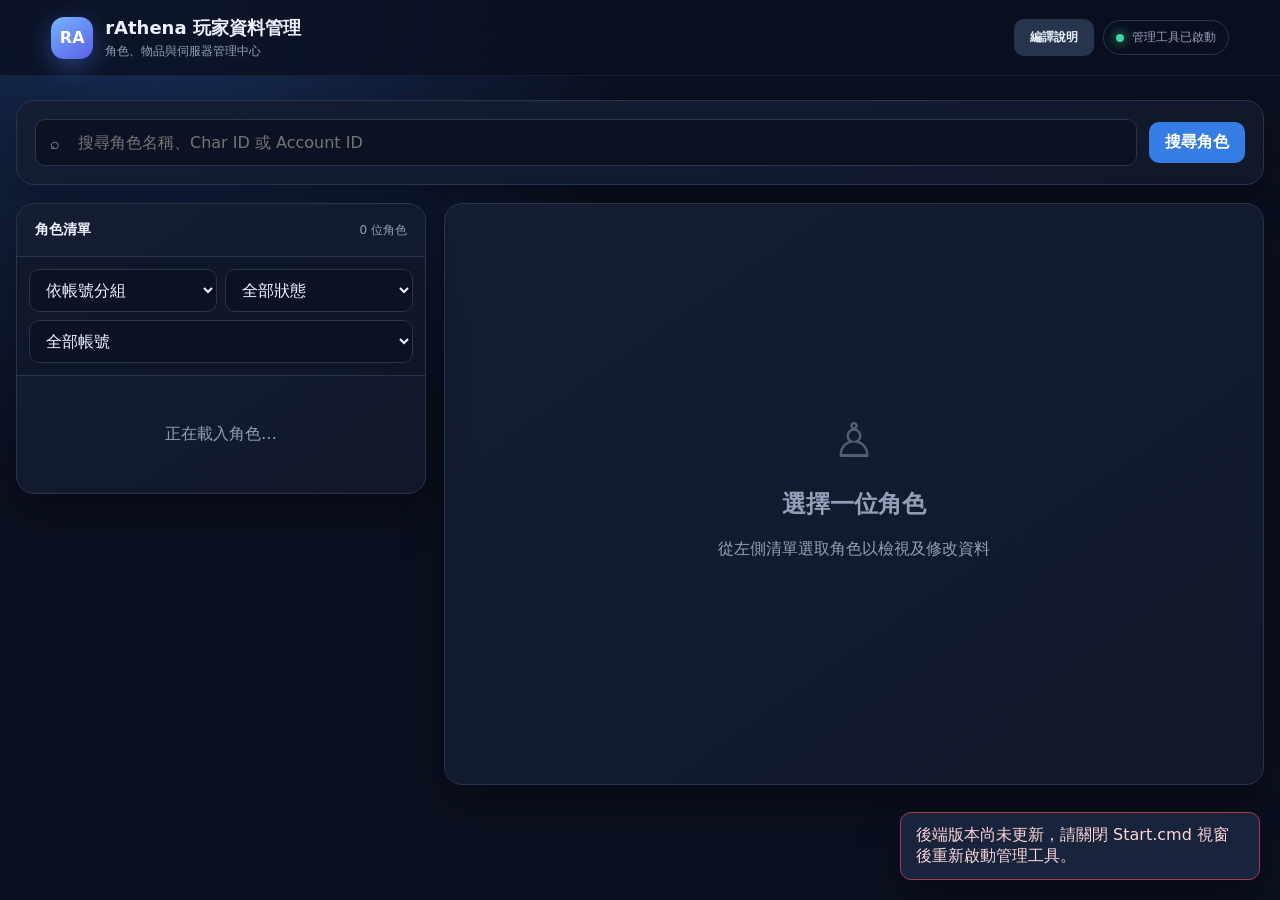
==== commit e1077eea: "Add web guide for incremental server builds" ====
--- a/Tools/RathenaPlayerAdmin/wwwroot/index.html
+++ b/Tools/RathenaPlayerAdmin/wwwroot/index.html
@@ -21,7 +21,7 @@
     .brand { display: flex; align-items: center; gap: 12px }
     .brand-mark { width: 42px; height: 42px; display: grid; place-items: center; border-radius: 13px; color: white; font-weight: 800; background: linear-gradient(145deg,#75b4ff,#5b5ee8); box-shadow: 0 8px 24px #4b83eb66 }
     .brand h1 { font-size: 18px; margin: 0 }.brand p { color: var(--muted); font-size: 12px; margin: 3px 0 0 }
-    .server-pill { display: flex; align-items: center; gap: 8px; padding: 8px 12px; color: var(--muted); border: 1px solid var(--line); border-radius: 999px; font-size: 12px }
+    .header-actions { display: flex; align-items: center; gap: 9px }.server-pill { display: flex; align-items: center; gap: 8px; padding: 8px 12px; color: var(--muted); border: 1px solid var(--line); border-radius: 999px; font-size: 12px }.build-guide-button { padding: 8px 12px; font-size: 12px }
     .server-pill i { width: 8px; height: 8px; border-radius: 50%; background: var(--green); box-shadow: 0 0 12px var(--green) }
     main { width: min(1480px, calc(100% - 32px)); margin: 24px auto 60px }
     .panel { background: linear-gradient(145deg,#151e32,#10182a); border: 1px solid var(--line); border-radius: 18px; box-shadow: var(--shadow) }
@@ -57,17 +57,18 @@
     .table-wrap { overflow: auto; border: 1px solid var(--line); border-radius: 12px } table { width: 100%; border-collapse: collapse; min-width: 760px; font-size: 12px } th { position: sticky; top: 0; z-index: 1; color: var(--muted); background: #172238; text-align: left; font-weight: 600 } th, td { padding: 10px 12px; border-bottom: 1px solid var(--line) } tbody tr:hover { background: #ffffff07 }.item-cell { display: flex; align-items: center; gap: 10px }.item-icon { width: 38px; height: 38px; object-fit: contain; background: #0a1020; border-radius: 8px }.item-name { color: var(--primary); text-decoration: none }.row-actions { display: flex; gap: 6px }
     .commands { display: grid; grid-template-columns: repeat(auto-fill,minmax(190px,1fr)); gap: 9px }.command { text-align: left; border: 1px solid var(--line); color: var(--text); background: #111b2e; padding: 11px; border-radius: 10px }.command:hover { border-color: var(--primary); background: #172640 }.command b { color: var(--primary) }.command span { display: block; color: var(--muted); font-size: 10px; margin-top: 5px; overflow: hidden; text-overflow: ellipsis; white-space: nowrap }.category { margin: 22px 0 10px; font-size: 13px }
     .job-picker { display: grid; grid-template-columns: minmax(220px,300px) 1fr; gap: 14px }.job-filters { display: grid; gap: 10px; align-content: start }.job-list { max-height: 560px; overflow: auto; border: 1px solid var(--line); border-radius: 12px }.job-card { width: 100%; display: grid; grid-template-columns: 54px 1fr auto; gap: 10px; align-items: center; padding: 12px; text-align: left; color: var(--text); background: transparent; border: 0; border-bottom: 1px solid var(--line) }.job-card:hover,.job-card.selected { background: #6ca8ff12 }.job-card.selected { box-shadow: inset 3px 0 var(--primary) }.job-id { color: var(--primary); font-weight: 800 }.job-card b { display: block; font-size: 13px }.job-card small { display: block; margin-top: 4px; color: var(--muted) }.job-current { color: var(--green); font-size: 10px }.job-detail { min-height: 260px; padding: 20px; background: #0b122277; border: 1px solid var(--line); border-radius: 14px }.job-detail h3 { margin: 5px 0 8px }.job-constant { color: var(--primary); font-family: ui-monospace,monospace; font-size: 12px }.job-description { color: var(--muted); line-height: 1.7; font-size: 13px }.job-caution { margin-top: 18px; padding: 12px; color: #ffd5a1; border: 1px solid #b4783577; background: #6f481f35; border-radius: 10px; font-size: 12px; line-height: 1.6 }
-    .map-toolbar { display: grid; grid-template-columns: minmax(220px,1fr) minmax(160px,220px); gap: 10px; margin-bottom: 14px }.map-grid { display: grid; grid-template-columns: repeat(auto-fill,minmax(190px,1fr)); gap: 10px; max-height: 570px; overflow: auto; padding-right: 4px }.map-card { min-height: 92px; padding: 13px; text-align: left; color: var(--text); background: linear-gradient(145deg,#15243b,#10192b); border: 1px solid var(--line); border-radius: 12px }.map-card:hover { border-color: var(--primary); background: #1a2c49; transform: translateY(-1px) }.map-card b { display: block; color: #dceaff; margin-bottom: 7px }.map-card code { color: var(--primary); font-size: 11px }.map-card span { display: block; margin-top: 7px; color: var(--muted); font-size: 10px }
+    .map-toolbar { display: grid; grid-template-columns: minmax(220px,1fr) minmax(160px,220px); gap: 10px; margin-bottom: 14px }.map-grid { display: grid; grid-template-columns: repeat(auto-fill,minmax(220px,1fr)); gap: 10px; max-height: 570px; overflow: auto; padding-right: 4px }.map-card { min-height: 132px; padding: 13px; text-align: left; color: var(--text); background: linear-gradient(145deg,#15243b,#10192b); border: 1px solid var(--line); border-radius: 12px }.map-card:hover { border-color: var(--primary); background: #1a2c49; transform: translateY(-1px) }.map-card b { display: block; color: #dceaff; margin-bottom: 7px }.map-card code { color: var(--primary); font-size: 11px }.map-card span { display: block; margin-top: 7px; color: var(--muted); font-size: 10px }.map-monsters { display: flex; flex-wrap: wrap; gap: 5px; margin-top: 9px }.map-monster { display: inline-block; margin: 0 !important; padding: 3px 6px; color: #c7dcff !important; background: #6ca8ff16; border: 1px solid #6ca8ff30; border-radius: 6px; font-size: 10px !important }.map-monster-more { color: var(--amber) !important }.map-no-monsters { color: #6f7e96 !important }
     dialog { width: min(920px,calc(100% - 24px)); max-height: 90vh; overflow: auto; color: var(--text); background: #121a2d; border: 1px solid var(--line); border-radius: 18px; padding: 0; box-shadow: var(--shadow) } dialog::backdrop { background: #030712bb; backdrop-filter: blur(5px) }.dialog-head { position: sticky; top: 0; z-index: 3; display: flex; align-items: center; justify-content: space-between; padding: 16px 20px; background: #172238; border-bottom: 1px solid var(--line) }.dialog-head h3 { margin: 0; font-size: 16px }.dialog-body { padding: 20px }.close { border: 0; color: var(--muted); background: transparent; font-size: 22px }.danger-zone { margin-top: 26px; padding: 16px; border: 1px solid #a83d5266; background: #5c1e2a35; border-radius: 12px }.danger-zone h3 { color: var(--red); margin: 0 0 7px; font-size: 14px }
     .toast { position: fixed; right: 20px; bottom: 20px; z-index: 30; max-width: 360px; padding: 12px 15px; border-radius: 11px; background: #17243b; border: 1px solid var(--line); box-shadow: var(--shadow); transform: translateY(90px); opacity: 0; transition: .25s }.toast.show { transform: none; opacity: 1 }.toast.bad { border-color: #a83d52; color: #ffd5db }
     @media(max-width:900px){.layout{grid-template-columns:1fr}.list-panel{position:static}.character-list{max-height:360px}.form-grid{grid-template-columns:repeat(2,1fr)}.job-picker{grid-template-columns:1fr}}
-    @media(max-width:560px){main{width:min(100% - 18px,1480px);margin-top:10px}.app-header{padding:12px}.server-pill{display:none}.search-panel{flex-direction:column}.search-panel .btn{width:100%}.form-grid{grid-template-columns:1fr}.hero{align-items:flex-start}.zeny{display:none}.content{padding:14px}.toolbar{flex-wrap:wrap}.toolbar input{width:100%}}
+    .build-guide { display: grid; gap: 12px }.build-guide section { padding: 14px; border: 1px solid var(--line); border-radius: 12px; background: #0b122277 }.build-guide h4 { margin: 0 0 7px; color: var(--primary) }.build-guide p { margin: 0; color: var(--muted); font-size: 13px; line-height: 1.7 }.build-guide .important { color: #ffd5a1; border-color: #b4783577; background: #6f481f35 }
+    @media(max-width:560px){main{width:min(100% - 18px,1480px);margin-top:10px}.app-header{padding:12px}.server-pill{display:none}.build-guide-button{padding:8px}.search-panel{flex-direction:column}.search-panel .btn{width:100%}.form-grid{grid-template-columns:1fr}.hero{align-items:flex-start}.zeny{display:none}.content{padding:14px}.toolbar{flex-wrap:wrap}.toolbar input{width:100%}}
   </style>
 </head>
 <body>
   <header class="app-header">
     <div class="brand"><div class="brand-mark">RA</div><div><h1>rAthena 玩家資料管理</h1><p>角色、物品與伺服器管理中心</p></div></div>
-    <div class="server-pill"><i></i>管理工具已啟動</div>
+    <div class="header-actions"><button class="btn secondary build-guide-button" onclick="document.getElementById('buildGuideDialog').showModal()">編譯說明</button><div class="server-pill"><i></i>管理工具已啟動</div></div>
   </header>
   <main>
     <section class="panel search-panel">
@@ -105,6 +106,7 @@
   </main>
   <dialog id="itemDialog"><div class="dialog-head"><h3 id="itemDialogTitle">編輯物品</h3><button class="close" onclick="closeDialog('itemDialog')">×</button></div><div class="dialog-body"><div id="itemForm"></div><div class="actions"><span id="itemMessage" class="message"></span><button class="btn" onclick="saveItem()">儲存物品</button></div></div></dialog>
   <dialog id="commandDialog"><div class="dialog-head"><h3 id="commandName">執行 GM 指令</h3><button class="close" onclick="closeDialog('commandDialog')">×</button></div><div class="dialog-body"><p id="commandDescription" class="muted"></p><div id="commandDanger" class="online-warning" hidden>此指令可能造成大量或不可逆的變更，執行前請再次確認。</div><div class="field" style="margin-top:16px"><label>指令參數</label><input id="commandArgs" autocomplete="off"><small id="commandUsage"></small></div><div class="actions"><span id="commandMessage" class="message"></span><button class="btn" onclick="sendAtCommand()">送出指令</button></div></div></dialog>
+  <dialog id="buildGuideDialog"><div class="dialog-head"><h3>伺服器編譯說明</h3><button class="close" onclick="closeDialog('buildGuideDialog')">×</button></div><div class="dialog-body build-guide"><section><h4>第一次編譯</h4><p>在 Ragnarok 安裝管理中心按 <b>[4] 快速增量編譯目前核心</b>。第一次沒有編譯快取，所以耗時較久，這是正常的。</p></section><section><h4>修改程式後</h4><p>修改完成後直接再按 <b>[4]</b>。系統會自動偵測改過的程式與相依檔案，只重新編譯需要更新的部分；最終伺服器執行檔與完整重新編譯的結果相同。</p></section><section class="important"><h4>通常不要按 [5]</h4><p><b>[5] 清除編譯快取</b> 會刪除中間檔，使下一次 [4] 接近首次完整編譯的時間。僅在更新整個核心、編譯異常，或確定需要完整重建時才使用。使用後輸入 <b>CLEAN</b> 確認，再按 [4]。</p></section></div></dialog>
   <div id="toast" class="toast"></div>
   <script>
     let current=null,currentContainer='',editingItem=null,commandCatalog=[],selectedCommand=null,itemCache=[],jobCatalog=[],selectedJob=null,characterRows=[],mapCatalog=[];
@@ -135,14 +137,15 @@
     async function showTab(name){if(!current)return;setActiveTab(name);const box=document.getElementById('content');box.innerHTML='<div class="empty">載入中…</div>';try{if(name==='stats')renderStats();else if(name==='jobs')await renderJobs();else if(name==='maps')await renderMaps();else if(name==='inventory'){currentContainer='inventory';renderItems(await api(`/api/characters/${current.charId}/inventory`),'背包與裝備')}else if(name==='storage'){currentContainer='storage';renderItems(await api(`/api/accounts/${current.accountId}/storage`),'帳號倉庫')}else if(name==='commands')await renderCommands();else renderAdvanced()}catch(e){box.innerHTML=`<div class="empty error">${esc(e.message)}</div>`}}
     function renderStats(){document.getElementById('content').innerHTML=`<h3 class="section-title">能力與資源</h3><p class="section-note">數值依用途分區，修改後按最下方儲存。</p>${statGroups.map(g=>`<section class="stat-section"><div class="stat-section-head"><h3>${g.title}</h3><span>${g.note}</span></div><div class="form-grid">${g.fields.map(([key,label])=>`<div class="field"><label for="s_${key}">${label}</label><input id="s_${key}" type="number" value="${current[key]??0}"></div>`).join('')}</div></section>`).join('')}<div class="actions"><span id="statsMessage" class="message"></span><button class="btn" onclick="saveStats()">儲存所有能力</button></div>`}
     async function saveStats(){const message=document.getElementById('statsMessage');try{const body={};statGroups.flatMap(g=>g.fields).forEach(([key])=>body[key]=Number(document.getElementById('s_'+key).value));await api(`/api/characters/${current.charId}/stats`,{method:'PUT',headers:headers(),body:JSON.stringify(body)});message.className='message ok';message.textContent='已儲存';current=await api('/api/characters/'+current.charId);document.getElementById('charZeny').textContent=formatNumber(current.zeny);toast('角色能力已儲存')}catch(e){message.className='message error';message.textContent=e.message}}
-    async function renderJobs(){if(!jobCatalog.length)jobCatalog=await api('/api/jobs');if(!Array.isArray(jobCatalog))throw new Error('職業清單格式不正確，請重新啟動管理工具。');selectedJob=jobCatalog.find(x=>x.id===current.class)||null;const categories=['全部',...new Set(jobCatalog.map(x=>x.category))];document.getElementById('content').innerHTML=`<h3 class="section-title">職業管理</h3><p class="section-note">目前職業 ID：${current.class}。可搜尋本版本 rAthena 支援的所有職業常數與說明。</p><div class="job-picker"><div class="job-filters"><input id="jobSearch" placeholder="搜尋中文、英文或職業 ID" oninput="drawJobList()"><select id="jobCategory" onchange="drawJobList()">${categories.map(x=>`<option>${esc(x)}</option>`).join('')}</select><div id="jobList" class="job-list"></div></div><div id="jobDetail" class="job-detail"></div></div>`;drawJobList();drawJobDetail()}
+    async function renderJobs(){if(!jobCatalog.length)jobCatalog=await api('/api/jobs');if(!Array.isArray(jobCatalog))throw new Error('職業清單格式不正確，請重新啟動管理工具。');selectedJob=jobCatalog.find(x=>x.id===current.class)||null;const categories=['全部',...new Set(jobCatalog.map(x=>x.category))];document.getElementById('content').innerHTML=`<h3 class="section-title">職業管理</h3><p class="section-note">目前職業 ID：${current.class}。可搜尋目前核心支援的所有職業常數與說明。</p><div class="job-picker"><div class="job-filters"><input id="jobSearch" placeholder="搜尋中文、英文或職業 ID" oninput="drawJobList()"><select id="jobCategory" onchange="drawJobList()">${categories.map(x=>`<option>${esc(x)}</option>`).join('')}</select><div id="jobList" class="job-list"></div></div><div id="jobDetail" class="job-detail"></div></div>`;drawJobList();drawJobDetail()}
     function jobDisplayName(job){const known={JOB_NOVICE:'初心者',JOB_SWORDMAN:'劍士',JOB_MAGE:'魔法師',JOB_ARCHER:'弓箭手',JOB_ACOLYTE:'服事',JOB_MERCHANT:'商人',JOB_THIEF:'盜賊',JOB_KNIGHT:'騎士',JOB_PRIEST:'祭司',JOB_WIZARD:'巫師',JOB_BLACKSMITH:'鐵匠',JOB_HUNTER:'獵人',JOB_ASSASSIN:'刺客',JOB_CRUSADER:'十字軍',JOB_MONK:'武僧',JOB_SAGE:'賢者',JOB_ROGUE:'流氓',JOB_ALCHEMIST:'鍊金術師',JOB_BARD:'詩人',JOB_DANCER:'舞孃',JOB_SUPER_NOVICE:'超級初心者',JOB_SUPER_BABY:'養子超級初心者',JOB_SUPER_NOVICE_E:'進階超級初心者',JOB_SUPER_BABY_E:'進階養子超級初心者',JOB_GUNSLINGER:'神槍手',JOB_NINJA:'忍者',JOB_LORD_KNIGHT:'騎士領主',JOB_HIGH_PRIEST:'神官',JOB_HIGH_WIZARD:'超魔導師',JOB_WHITESMITH:'神工匠',JOB_SNIPER:'神射手',JOB_ASSASSIN_CROSS:'十字刺客',JOB_PALADIN:'聖殿十字軍',JOB_CHAMPION:'武術宗師',JOB_PROFESSOR:'智者',JOB_STALKER:'神行太保',JOB_CREATOR:'創造者',JOB_CLOWN:'搞笑藝人',JOB_GYPSY:'冷豔舞姬',JOB_TAEKWON:'跆拳少年／少女',JOB_STAR_GLADIATOR:'拳聖',JOB_SOUL_LINKER:'悟靈士',JOB_RUNE_KNIGHT:'盧恩騎士',JOB_WARLOCK:'咒術士',JOB_RANGER:'遊俠',JOB_ARCH_BISHOP:'大主教',JOB_MECHANIC:'機械工匠',JOB_GUILLOTINE_CROSS:'十字斬首者',JOB_ROYAL_GUARD:'皇家禁衛隊',JOB_SORCERER:'妖術師',JOB_MINSTREL:'宮廷樂師',JOB_WANDERER:'浪姬舞者',JOB_SURA:'修羅',JOB_GENETIC:'基因學者',JOB_SHADOW_CHASER:'魅影追蹤者',JOB_KAGEROU:'影狼',JOB_OBORO:'朧',JOB_REBELLION:'叛亂者',JOB_SUMMONER:'召喚師',JOB_STAR_EMPEROR:'星帝',JOB_SOUL_REAPER:'獵靈士',JOB_DRAGON_KNIGHT:'天龍騎士',JOB_MEISTER:'機甲神匠',JOB_SHADOW_CROSS:'十字影武',JOB_ARCH_MAGE:'禁咒魔導士',JOB_CARDINAL:'樞機主教',JOB_WINDHAWK:'風鷹狩獵者',JOB_IMPERIAL_GUARD:'帝國聖衛軍',JOB_BIOLO:'生命締造者',JOB_ABYSS_CHASER:'深淵追跡者',JOB_ELEMENTAL_MASTER:'元素支配者',JOB_INQUISITOR:'聖裁者',JOB_TROUBADOUR:'天籟頌者',JOB_TROUVERE:'樂之舞靈',JOB_SKY_EMPEROR:'天帝',JOB_SOUL_ASCETIC:'靈導士',JOB_SHINKIRO:'蜃氣樓',JOB_SHIRANUI:'不知火',JOB_NIGHT_WATCH:'夜巡者',JOB_HYPER_NOVICE:'終極初心者',JOB_SPIRIT_HANDLER:'魂靈師'};if(known[job.name])return known[job.name];const base=job.name.replace(/_T2?$|2$|_2ND$/,'');if(known[base])return known[base]+'（變體）';if(job.name.startsWith('JOB_BABY_')){const parent={...job,name:job.name.replace('JOB_BABY_','JOB_')};return '養子 '+jobDisplayName(parent)}return job.name.replace('JOB_','').replaceAll('_',' ')}
     function drawJobList(){const q=(document.getElementById('jobSearch')?.value||'').trim().toLowerCase(),category=document.getElementById('jobCategory')?.value||'全部';const rows=jobCatalog.filter(x=>(category==='全部'||x.category===category)&&(!q||String(x.id).includes(q)||x.name.toLowerCase().includes(q)||jobDisplayName(x).toLowerCase().includes(q)));document.getElementById('jobList').innerHTML=rows.map(x=>`<button class="job-card ${selectedJob?.id===x.id?'selected':''}" onclick="selectJob(${x.id})"><span class="job-id">${x.id}</span><span><b>${esc(jobDisplayName(x))}</b><small>${esc(x.name)} · ${esc(x.category)}</small></span>${x.id===current.class?'<span class="job-current">目前</span>':''}</button>`).join('')||'<div class="empty">找不到符合的職業</div>'}
     function selectJob(id){selectedJob=jobCatalog.find(x=>x.id===id);drawJobList();drawJobDetail()}
     function drawJobDetail(){const box=document.getElementById('jobDetail');if(!selectedJob){box.innerHTML='<div class="empty">從左側選擇職業查看說明</div>';return}const isCurrent=selectedJob.id===current.class;box.innerHTML=`<span class="chip">${esc(selectedJob.category)}</span><h3>${esc(jobDisplayName(selectedJob))}</h3><div class="job-constant">ID ${selectedJob.id} · ${esc(selectedJob.name)}</div><p class="job-description">${esc(selectedJob.description)}</p><div class="job-caution">此功能會依序執行 @jobchange、將 Job Lv. 提升至職業上限、@skillall 與 @save。如此技能在重新登入或重新載入腳本後仍會保持全滿；目前位置也會設為重生儲存點。</div><div class="actions"><span id="jobMessage" class="message"></span><button class="btn ${isCurrent?'secondary':''}" onclick="changeJob()" ${isCurrent||!selectedJob.selectable?'disabled':''}>${isCurrent?'目前使用中':selectedJob.selectable?'轉職並補滿技能':'此變體不可直接轉職'}</button></div>`}
     async function changeJob(){if(!selectedJob||selectedJob.id===current.class)return;if(!confirm(`角色必須保持在線。確定將「${current.name}」轉職為 ${jobDisplayName(selectedJob)}（ID ${selectedJob.id}），將 Job Lv. 提升至上限並補滿技能？`))return;const message=document.getElementById('jobMessage'),jobId=selectedJob.id;try{message.className='message muted';message.textContent='等待 map-server 轉職、提升 Job Lv. 並補滿技能…';await api(`/api/characters/${current.charId}/job`,{method:'PUT',headers:headers(),body:JSON.stringify({jobId})});for(let i=0;i<24;i++){await new Promise(r=>setTimeout(r,250));const status=await api(`/api/characters/${current.charId}/job/status`);if(status?.jobId===jobId&&status.processedAt){const changed=await api('/api/characters/'+current.charId);if(changed.class!==jobId){message.className='message error';message.textContent=`map-server 收到請求，但職業仍是 ID ${changed.class}。請在安裝管理中心重新執行「資料庫與伺服器設定」，再輸入 @reloadscript。`;toast('轉職未生效，橋接腳本需要更新',true);return}current=changed;toast(`已轉職為 ${jobDisplayName(selectedJob)}，Job Lv. 與技能已全滿`);await selectCharacter(current.charId);showTab('jobs');return}}message.className='message error';message.textContent='map-server 尚未回報；請確認 NPC 腳本已載入並輸入 @reloadscript'}catch(e){message.className='message error';message.textContent=e.message}}
     async function renderMaps(){if(!mapCatalog.length)mapCatalog=await api('/api/maps');const categories=['全部',...new Set(mapCatalog.map(x=>x.category))];document.getElementById('content').innerHTML=`<h3 class="section-title">地圖傳送</h3><p class="section-note">選擇地圖後，map-server 會將在線角色傳送到該地圖的隨機安全位置。目前地圖：${esc(current.lastMap||'未知')}</p><div class="map-toolbar"><input id="mapSearch" placeholder="搜尋中文名稱或 map name" oninput="drawMaps()"><select id="mapCategory" onchange="drawMaps()">${categories.map(x=>`<option>${esc(x)}</option>`).join('')}</select></div><div id="mapMessage" class="message"></div><div id="mapGrid" class="map-grid"></div>`;drawMaps()}
-    function drawMaps(){const q=(document.getElementById('mapSearch')?.value||'').trim().toLowerCase(),category=document.getElementById('mapCategory')?.value||'全部';const rows=mapCatalog.filter(x=>(category==='全部'||x.category===category)&&(!q||x.name.toLowerCase().includes(q)||x.displayName.toLowerCase().includes(q)));document.getElementById('mapGrid').innerHTML=rows.map(x=>`<button class="map-card" onclick="warpToMap('${esc(x.name)}','${esc(x.displayName)}')"><b>${esc(x.displayName)}</b><code>${esc(x.name)}</code><span>${esc(x.category)} · 點擊傳送</span></button>`).join('')||'<div class="empty">找不到符合條件的地圖</div>'}
+    function mapMonsterPreview(map){const monsters=Array.isArray(map.monsters)?map.monsters:[];if(!monsters.length)return '<span class="map-no-monsters">未設定一般怪物</span>';return `<div class="map-monsters">${monsters.map(m=>`<span class="map-monster">${esc(m.name)} Lv.${m.level} ×${m.amount}</span>`).join('')}</div>`}
+    function drawMaps(){const q=(document.getElementById('mapSearch')?.value||'').trim().toLowerCase(),category=document.getElementById('mapCategory')?.value||'全部';const rows=mapCatalog.filter(x=>(category==='全部'||x.category===category)&&(!q||x.name.toLowerCase().includes(q)||x.displayName.toLowerCase().includes(q)));document.getElementById('mapGrid').innerHTML=rows.map(x=>`<button class="map-card" onclick="warpToMap('${esc(x.name)}','${esc(x.displayName)}')"><b>${esc(x.displayName)}</b><code>${esc(x.name)}</code><span>${esc(x.category)} · 點擊傳送</span>${mapMonsterPreview(x)}</button>`).join('')||'<div class="empty">找不到符合條件的地圖</div>'}
     async function warpToMap(mapName,displayName){if(!current.online){toast('角色必須在線才能傳送',true);return}if(!confirm(`將「${current.name}」傳送到 ${displayName}（${mapName}）？`))return;const message=document.getElementById('mapMessage'),command='@warp '+mapName;try{message.className='message muted';message.textContent=`正在傳送到 ${displayName}…`;await api(`/api/characters/${current.charId}/warp`,{method:'POST',headers:headers(),body:JSON.stringify({mapName})});for(let i=0;i<16;i++){await new Promise(r=>setTimeout(r,250));const status=await api(`/api/atcommands/status/${current.charId}`);if(status?.command===command&&status.processedAt){message.className='message ok';message.textContent=`已送達 ${displayName}（${mapName}）`;toast(`已傳送到 ${displayName}`);return}}message.className='message error';message.textContent='map-server 尚未回報傳送結果'}catch(e){message.className='message error';message.textContent=e.message;toast(e.message,true)}}
     function renderItems(items,title){itemCache=items;document.getElementById('content').innerHTML=`<div class="toolbar"><h3>${title} <span class="count">${items.length} 件</span></h3><input id="itemSearch" placeholder="搜尋 NameID、資料列 ID" oninput="filterItems()"><button class="btn" onclick="openNewItem()">新增物品</button></div><div id="itemTable"></div>`;drawItemTable(items)}
     function filterItems(){const q=document.getElementById('itemSearch').value.trim();drawItemTable(itemCache.filter(x=>!q||String(x.nameId).includes(q)||String(x.id).includes(q)))}
